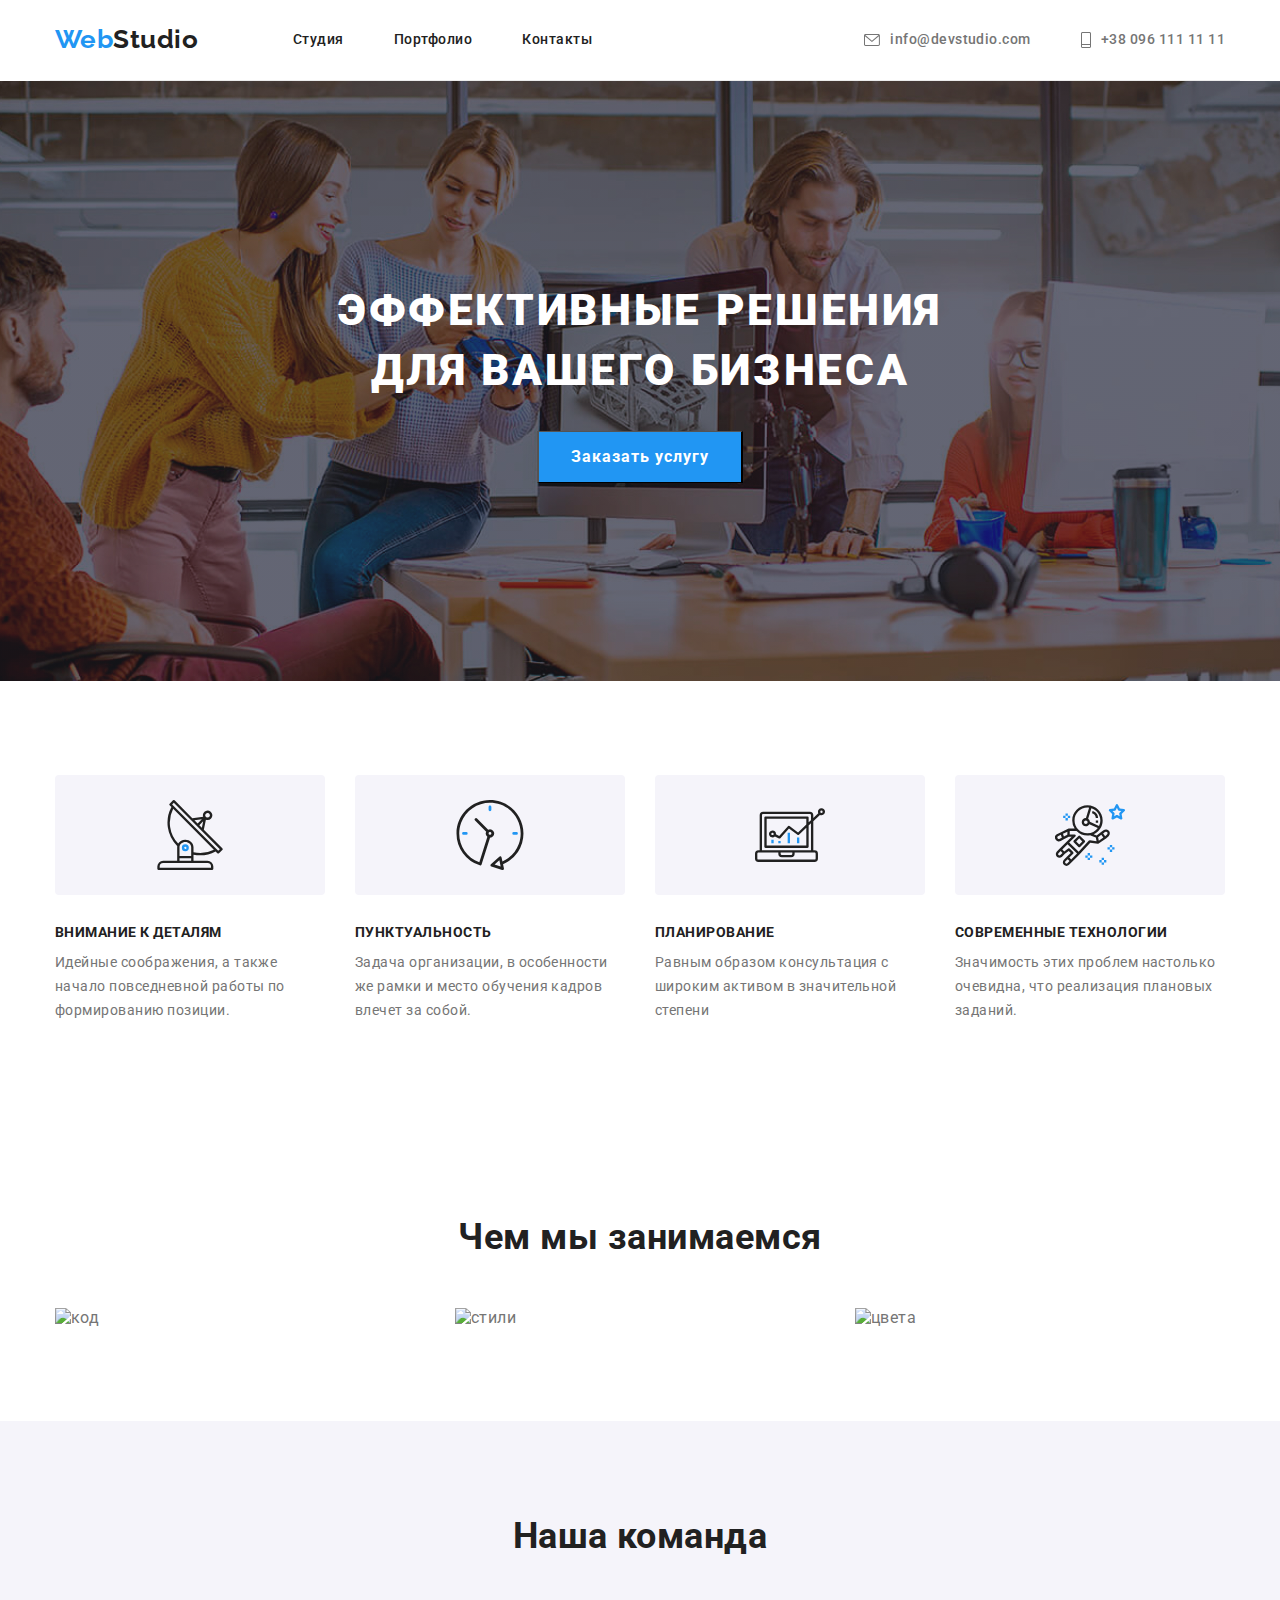
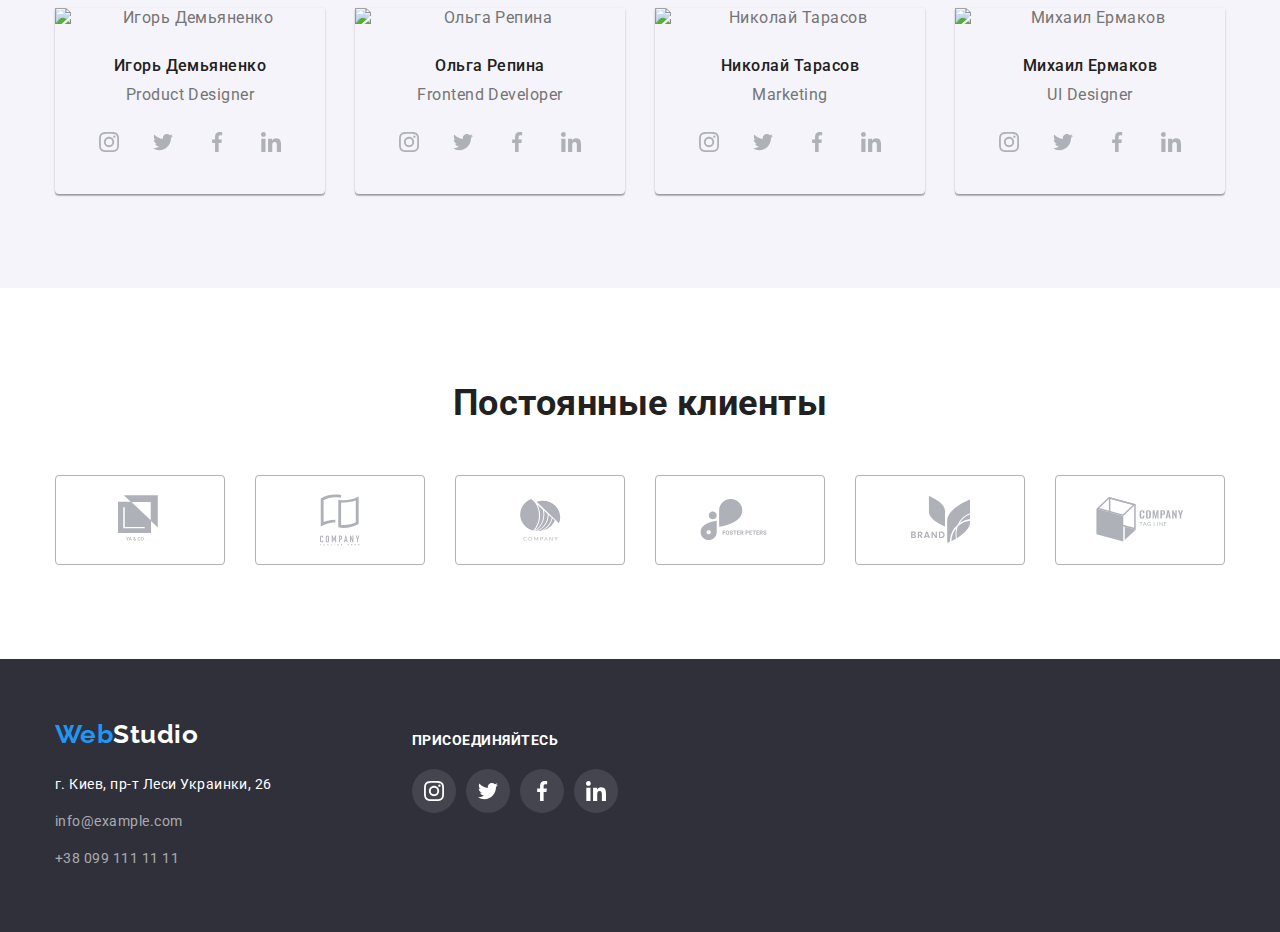
==== index.html @ 5ccc34d5 "add svg, hover, focus" ====
<!DOCTYPE html>
<html lang="ru">

 <head>
     <meta charset="UTF-8">
     <meta http-equiv="X-UA-Compatible" content="IE=edge">
     <meta name="viewport" content="width=device-width, initial-scale=1.0">
     <title>Студия</title>
     <link rel="stylesheet" href="css/styles.css">
     <link rel="preconnect" href="https://fonts.gstatic.com">
     <link
        href="https://fonts.googleapis.com/css2?family=Raleway:wght@700&family=Roboto:wght@400;500;700;900&display=swap"
        rel="stylesheet">
 </head>

 <body>
     <!-- шапка -->
     <header class="bg-nav">
         <div class="container main-nav">
             <!-- навигация -->
             <a href="./index.html" class="logo-link"><span class="logo-web">Web</span>Studio</a>


             <nav class="site-nav ">
                 <ul class="nav-list">
                     <li class="nav-item">
                         <a href="./index.html" class="nav-link">Студия </a>
                     </li>
                     <li class="nav-item">
                         <a href="./portfolio.html" class="nav-link">Портфолио</a>
                     </li>
                     <li class="nav-item">
                         <a href="./" class="nav-link">Контакты</a>
                     </li>
                 </ul>
             </nav>

             <ul class="contact-list">
                 <li class="contact-item">
                     <a href="mailto:info@devstudio.com" class="contact-link ">
                         <svg class="contact-icon" width="16" height="12">
                            <use href="./images/icons.svg#icon-envelope"></use>
                         </svg>
                          info@devstudio.com
                     </a>
                 </li>
                 <li class="contact-item">
                     <a href="tel:+380961111111" class="contact-link">
                           <svg class="contact-icon" width="10" height="16">
                             <use href="./images/icons.svg#icon-phone"></use>
                         </svg> 
                           +38 096 111 11 11
                     </a>
                </li>
             </ul>
          </div>
     </header>

     <!-- уникальный неповторяющийся контент старницы -->
     <main>
         <!-- баннер, он же герой -->
         <section class="section-hero">
             <div class="container-hero">
                 <div class="content-hero">
                     <h1 class="hero-title">Эффективные решения для вашего бизнеса</h1>
 
                     <button type="button" class="filter-secondary">Заказать услугу</button>
                   </div>
             </div>
         </section>


         <!-- особенности -->
         <section class="section">
             <div class="container">
                 <!-- заголовок, который  будет скрыт с помощью CSS -->
                 <h2 class="unit-title visually-hidden">Особенности</h2>

                 <ul class="feature-list">
                     <li class="feature-flex">
                         <div class="feature-svg"> 
                             <svg class="feature-icon" width="70" height="70">
                                 <use href="./images/icons.svg#icon-antenna" ></use>
                             </svg>
                         </div> 
                         <h3 class="feature-title">Внимание к деталям</h3>
                         <p class="feature-text">Идейные соображения, а также начало повседневной работы по
                                формированию позиции.
                         </p>
                     </li>
                     
                     <li class="feature-flex">
                         <div class="feature-svg">
                             <svg class="feature-icon" width="70" height="70">
                                 <use href="./images/icons.svg#icon-clock"></use>
                             </svg>
                         </div>
                         <h3 class="feature-title">Пунктуальность</h3>
                         <p class="feature-text">Задача организации, в особенности же рамки и место обучения кадров
                                влечет за собой.
                         </p>
                     </li>
                     <li class="feature-flex">
                         <div class="feature-svg">
                             <svg class="feature-icon" width="70" height="70">
                                 <use href="./images/icons.svg#icon-diagram"></use>
                             </svg>
                         </div>
                         <h3 class="feature-title">Планирование</h3>
                         <p class="feature-text">Равным образом консультация с широким активом в значительной степени
                         </p>
                     </li>
                     
                     <li class="feature-flex">
                         <div class="feature-svg">
                             <svg class="feature-icon" width="70" height="70">
                                 <use href="./images/icons.svg#icon-astronaut"></use>
                             </svg>
                         </div>
                         <h3 class="feature-title">Современные технологии</h3>
                         <p class="feature-text">Значимость этих проблем настолько очевидна, что реализация плановых
                             заданий.
                         </p>
                     </li>
                  </ul>
             </div>
         </section>

         <!-- Чем мы занимаемся -->
         <section class="section">
             <div class="container">
                 <h2 class="unit-title">Чем мы занимаемся</h2>
                 <ul class="gallery-list">
                     <li class="gallery-flex"><img class="gallery-img" src="./images/gallery-list/box1.jpg" alt="код" width="370"></li>
                     <li class="gallery-flex"><img class="gallery-img" src="./images/gallery-list/box2.jpg" alt="стили" width="370"></li>
                     <li class="gallery-flex"><img class="gallery-img" src="./images/gallery-list/box3.jpg" alt="цвета" width="370"></li>
                 </ul>
             </div>
         </section>

         <!-- Наша команда -->
         <section class="section team">
             <div class="container">
                 <h2 class="unit-title">Наша команда</h2>

                 <ul class="team-list">
                      <li class="team-flex">
                          <img class="team-image" src="./images/team/ID.jpg" alt="Игорь Демьяненко" width="270">
                          <div class="team-content">
                              <h3 class="team-title">Игорь Демьяненко</h3>
                              <p class="team-text">Product Designer</p>
                              <ul class="socials-list">
                                  <li class="socials-item">
                                      <a href="./" class="socials-link" target="_blank" rel="noopener norefferrer">
                                         <svg class="link-icon" width="20" height="20">
                                             <use href="./images/icons.svg#icon-instagram"></use>
                                         </svg>
                                      </a>
                                  </li>
                                  <li class="socials-item">
                                     <a href="./" class="socials-link" target="_blank" rel="noopener norefferrer">
                                         <svg class="link-icon" width="20" height="20">
                                             <use href="./images/icons.svg#icon-twitter"></use>
                                         </svg>
                                     </a>
                                  </li>
                                  <li class="socials-item">
                                     <a href="./" class="socials-link" target="_blank" rel="noopener norefferrer">
                                         <svg class="link-icon" width="20" height="20">
                                             <use href="./images/icons.svg#icon-facebook"></use>
                                         </svg>
                                     </a>
                                  </li>
                                  <li class="socials-item">
                                     <a href="./" class="socials-link" target="_blank" rel="noopener norefferrer">
                                         <svg class="link-icon" width="20" height="20">
                                             <use href="./images/icons.svg#icon-linkedin"></use>
                                         </svg>
                                     </a>
                                  </li>
                              </ul>
                          </div> 
                       </li>
                  
                       <li class="team-flex">
                          <img class="team-image" src="./images/team/OR.jpg" alt="Ольга Репина" width="270">
                          <div class="team-content">
                             <h3 class="team-title">Ольга Репина</h3>
                             <p class="team-text">Frontend Developer</p>
                             <ul class="socials-list">
                                 <li class="socials-item">
                                     <a href="./" class="socials-link" target="_blank" rel="noopener norefferrer">
                                         <svg class="link-icon" width="20" height="20">
                                             <use href="./images/icons.svg#icon-instagram"></use>
                                         </svg>
                                     </a>
                                 </li>
                                 <li class="socials-item">
                                     <a href="./" class="socials-link" target="_blank" rel="noopener norefferrer">
                                         <svg class="link-icon" width="20" height="20">
                                             <use href="./images/icons.svg#icon-twitter"></use>
                                         </svg>
                                     </a>
                                 </li>
                                 <li class="socials-item">
                                      <a href="./" class="socials-link" target="_blank" rel="noopener norefferrer">
                                         <svg class="link-icon" width="20" height="20">
                                         <use href="./images/icons.svg#icon-facebook"></use>
                                         </svg>
                                     </a>
                                 </li>
                                 <li class="socials-item">
                                       <a href="./" class="socials-link" target="_blank" rel="noopener norefferrer">
                                         <svg class="link-icon" width="20" height="20">
                                             <use href="./images/icons.svg#icon-linkedin"></use>
                                         </svg>
                                       </a>
                                 </li>
                             </ul>
                          </div> 
                       </li>
                    
                       <li class="team-flex">
                         <img class="team-image" src="./images/team/NT.jpg" alt="Николай Тарасов" width="270">
                         <div class="team-content">
                             <h3 class="team-title">Николай Тарасов</h3>
                             <p class="team-text">Marketing</p>
                             <ul class="socials-list">
                                 <li class="socials-item">
                                     <a href="./" class="socials-link" target="_blank" rel="noopener norefferrer">
                                         <svg class="link-icon" width="20" height="20">
                                             <use href="./images/icons.svg#icon-instagram"></use>
                                         </svg>
                                     </a>
                                 </li>
                                 <li class="socials-item">
                                     <a href="./" class="socials-link" target="_blank" rel="noopener norefferrer">
                                         <svg class="link-icon" width="20" height="20">
                                             <use href="./images/icons.svg#icon-twitter"></use>
                                         </svg>
                                     </a>
                                 </li>
                                 <li class="socials-item">
                                     <a href="./" class="socials-link" target="_blank" rel="noopener norefferrer">
                                         <svg class="link-icon" width="20" height="20">
                                             <use href="./images/icons.svg#icon-facebook"></use>
                                         </svg>
                                     </a>
                                 </li>
                                 <li class="socials-item">
                                     <a href="./" class="socials-link" target="_blank" rel="noopener norefferrer">
                                         <svg class="link-icon" width="20" height="20">
                                             <use href="./images/icons.svg#icon-linkedin"></use>
                                         </svg>
                                     </a>
                                 </li>
                             </ul>
                         </div>
                       </li>
                   
                       <li class="team-flex">
                          <img class="team-image" src="./images/team/ME.jpg" alt="Михаил Ермаков" width="270">
                          <div class="team-content">
                             <h3 class="team-title">Михаил Ермаков</h3>
                             <p class="team-text">UI Designer</p>
                             <ul class="socials-list">
                                 <li class="socials-item">
                                     <a href="./" class="socials-link" target="_blank" rel="noopener norefferrer">
                                         <svg class="link-icon" width="20" height="20">
                                             <use href="./images/icons.svg#icon-instagram"></use>
                                         </svg>
                                     </a>
                                 </li>
                                 <li class="socials-item">
                                     <a href="./" class="socials-link" target="_blank" rel="noopener norefferrer">
                                         <svg class="link-icon" width="20" height="20">
                                             <use href="./images/icons.svg#icon-twitter"></use>
                                         </svg>
                                     </a>
                                 </li>
                                 <li class="socials-item">
                                     <a href="./" class="socials-link" target="_blank" rel="noopener norefferrer">
                                         <svg class="link-icon" width="20" height="20">
                                             <use href="./images/icons.svg#icon-facebook"></use>
                                         </svg>
                                      </a>
                                 </li>
                                 <li class="socials-item">
                                     <a href="./" class="socials-link" target="_blank" rel="noopener norefferrer">
                                          <svg class="link-icon" width="20" height="20">
                                             <use href="./images/icons.svg#icon-linkedin"></use>
                                         </svg>
                                     </a>
                                 </li>
                             </ul>
                         </div>
                      </li>
                 </ul> 
             </div>
         </section>

         <!-- Постоянные  клиенты -->

         <section class="section">
             <div class="container">
                 <h2 class="unit-title">Постоянные клиенты</h2>
                 <ul class="clients-list">
                     <li class="clients-item">
                         <a href="./" class="clients-link" target="_blank" rel="noopener norefferrer">
                             <svg class="clients-icon" width="44" height="49">
                                 <use href="./images/icons.svg#icon-logo-1"></use>
                             </svg>
                         </a>
                     </li>
                     <li class="clients-item">
                         <a href="./" class="clients-link" target="_blank" rel="noopener norefferrer">
                             <svg class="clients-icon" width="40" height="52">
                                 <use href="./images/icons.svg#icon-logo-2"></use>
                             </svg>
                         </a>
                     </li>
                      <li class="clients-item">
                         <a href="./" class="clients-link" target="_blank" rel="noopener norefferrer">
                             <svg class="clients-icon" width="41" height="42">
                                 <use href="./images/icons.svg#icon-logo-3"></use>
                             </svg>
                         </a>
                     </li>
                     <li class="clients-item">
                         <a href="./" class="clients-link" target="_blank" rel="noopener norefferrer">
                             <svg class="clients-icon" width="80" height="42">
                                 <use href="./images/icons.svg#icon-logo-4"></use>
                             </svg>
                         </a>
                     </li>
                     <li class="clients-item">
                         <a href="./" class="clients-link" target="_blank" rel="noopener norefferrer">
                              <svg class="clients-icon" width="59" height="47">
                                  <use href="./images/icons.svg#icon-logo-5"></use>
                             </svg>
                         </a>
                     </li>
                     <li class="clients-item">
                         <a href="./" class="clients-link" target="_blank" rel="noopener norefferrer">
                             <svg class="clients-icon" width="88" height="45">
                                 <use href="./images/icons.svg#icon-logo-6"></use>
                             </svg>
                         </a>
                     </li>
                  </ul>
             </div>
          </section>
     </main>

     <!-- подвал -->
     <footer class="adds-unit">
          <div class="footer-container">
               <div class="location">
                 <a href="./index.html" class="logo-link"><span class="logo-web">Web</span><span
                   class="logo-studio">Studio</span>
                 </a>

                 <address>
                     <ul class="adds-list">
                         <li class="item">
                               <a href='https://goo.gl/maps/BAJuguoc85MBjUrx9'  target="_blank" rel="noopener norefferrer" class="location"> 
                               г. Киев, пр-т Леси Украинки, 26</a>
                         </li>
                         <li class="item">
                             <a href="mailto:info@example.com" class="link">info@example.com</a>
                         </li>
                         <li class="item">
                             <a href="tel:+380991111111" class="link">+38 099 111 11 11</a>
                         </li>
                     </ul>
                 </address>
               </div>

                <div class="followers">
                 <p class="followers-text">присоединяйтесь</p>
                 <ul class="socials-list">
                     <li class="socials-item">
                         <a href="./" class="socials-link" target="_blank" rel="noopener norefferrer">
                             <svg class="followers-icon" width="20" height="20">
                                 <use href="./images/icons.svg#icon-instagram"></use>
                             </svg>
                          </a>
                     </li>
                     <li class="socials-item">
                           <a href="./" class="socials-link" target="_blank" rel="noopener norefferrer">
                             <svg class="followers-icon" width="20" height="20">
                                 <use href="./images/icons.svg#icon-twitter"></use>
                             </svg>
                            </a>
                      </li>
                      <li class="socials-item">
                         <a href="./" class="socials-link" target="_blank" rel="noopener norefferrer">
                             <svg class="followers-icon" width="20" height="20">
                                 <use href="./images/icons.svg#icon-facebook"></use>
                             </svg>
                         </a>
                      </li>
                      <li class="socials-item">
                         <a href="./" class="socials-link" target="_blank" rel="noopener norefferrer">
                             <svg class="followers-icon" width="20" height="20">
                                 <use href="./images/icons.svg#icon-linkedin"></use>
                             </svg>
                         </a>
                      </li>
                 </ul>
             </div>
          </div>
      </footer>
  </body>
</html>
---- css/styles.css ----
html {
  box-sizing: border-box;
}

*,
*::before,
*::after {
  box-sizing: inherit;
}

body {
  box-sizing: inherit;
  font-family: 'Roboto', sans-serif;
  letter-spacing: 0.03em;
  margin: 0;

  color: var(--primary-text);
  background-color: var(--primary-white);
}

:root {
  --primary-text: #757575;
  --title-text: #212121;
  --accent: #2196f3;
  --primary-white: #ffffff;
  --primary-background: #2f303a;
  --secondary-background: #f5f4fa;
  --footer-accent: rgba(255, 255, 255, 60%);
  --header-border-color: #ececec;
  --card-border-color: #eeeeee;
  --icon-color: #afb1b8;
  --footerbg-icon-color: rgba(255, 255, 255, 0.1);
}

.container,
.container-hero,
.container-works {
  width: 1200px;
  padding-left: 15px;
  padding-right: 15px;

  margin-left: auto;
  margin-right: auto;
}

.container-hero {
  text-align: center;
}

.container-works {
  padding: 0;
}

.section {
  padding: 94px 0;
}

.visually-hidden {
  position: absolute !important;
  clip: rect(1px 1px 1px 1px);
  clip: rect(1px 1px 1px 1px);
  padding: 0 !important;
  border: 0 !important;
  height: 1px !important;
  width: 1px !important;
  overflow: hidden;
}

.nav-list,
.feature-list,
.gallery-list,
.team-list,
.contact-list,
.work-list,
.filters-list,
.socials-list,
.clients-list {
  list-style: none;
  display: inline-flex;
  margin: 0;
  padding: 0;
}

.gallery-img,
.team-image,
.work-img {
  display: block;
}

.clients-icon,
.link-icon {
  fill: var(--icon-color);
}

.bg-nav {
  background-color: var(--primary-white);
}
.main-nav {
  display: flex;
  align-items: center;
  border-bottom-width: 1px;
  border-bottom-style: solid;
  border-bottom-color: var(--header-border-color);
}

.nav-list {
  margin-left: 93px;
}

.nav-link {
  padding-top: 32px;
  padding-bottom: 32px;
}
.nav-list .nav-item:not(:last-child) {
  margin-right: 50px;
}

.contact-list .contact-item:not(:last-child) {
  margin-right: 50px;
}

.contact-icon {
  align-items: center;
  margin-right: 10px;
}
/* Логотип */

.logo-web {
  color: var(--accent);
}
.logo-studio {
  color: var(--primary-white);
}
.logo-link {
  color: var(--title-text);
  width: 145px;
}

.logo-link,
.logo-web,
.logo-studio {
  text-decoration: none;
  font-family: 'Raleway', sans-serif;

  font-weight: 700;
  font-size: 26px;
  line-height: 1.2;
  padding-top: 24px;
  padding-bottom: 24px;
}

/* Навигация */
.site-nav .nav-link {
  display: block;
  text-decoration: none;
  color: var(--title-text);

  font-weight: 500;
  font-size: 14px;
  line-height: 1.14;
}

.site-nav .nav-link:hover,
.site-nav .nav-link:focus {
  color: var(--accent);
}

/*Карточки */

.feature-flex,
.team-flex {
  width: 270px;
}

.team-flex {
  text-align: center;
  border-radius: 0px 0px 4px 4px;
  box-shadow: 0px 1px 3px rgba(0, 0, 0, 0.12), 0px 1px 1px rgba(0, 0, 0, 0.14),
    0px 2px 1px rgba(0, 0, 0, 0.2);
}

.feature-flex:not(:last-child),
.team-flex:not(:last-child),
.gallery-flex:not(:last-child) {
  margin-right: 30px;
}

.work-flex,
.gallery-flex {
  width: 370px;
}
.work-flex {
  margin-right: 30px;
  margin-bottom: 30px;
}

.work-flex:nth-child(3n) {
  margin-right: 0;
}

.work-flex:nth-last-child(-n + 3) {
  margin-bottom: 0;
}
.work-flex:hover {
  box-shadow: 0px 1px 1px rgba(0, 0, 0, 0.12), 0px 4px 4px rgba(0, 0, 0, 0.06),
    1px 4px 6px rgba(0, 0, 0, 0.16);
}

/* Контакты в шапке */

.contact-list .contact-link {
  text-decoration: none;
  color: var(--primary-text);
  padding-top: 32px;
  padding-bottom: 32px;

  font-weight: 500;
  font-size: 14px;
  line-height: 1.14;
}
.contact-list {
  margin-left: auto;
}
.contact-link {
  display: flex;
  align-items: center;
}

.contact-link:hover,
.contact-link:focus {
  color: var(--accent);
}

.contact-link:hover .contact-icon,
.contact-link:focus .contact-icon {
  stroke: var(--accent);
}

/* стр.Студия/ Hero */
.section-hero {
  padding: 200px 0;
  background-color: var(--primary-background);
  height: 600px;
  max-width: 1600px;
  margin-left: auto;
  margin-right: auto;
  background-image: linear-gradient(
      to right,
      rgba(47, 48, 58, 0.4),
      rgba(47, 48, 58, 0.4)
    ),
    url('../images/hero/Img.jpg');
  background-size: cover;
  background-position: center;
}

.content-hero {
  max-width: 696px;
  margin-left: auto;
  margin-right: auto;
}
.hero-title {
  color: var(--primary-white);
  font-weight: 900;
  font-size: 44px;
  line-height: 1.36;
  text-align: center;
  letter-spacing: 0.06em;
  text-transform: uppercase;

  margin-top: 0;
  margin-bottom: 30px;
}

/*  Все заголовки  h2 */

.unit-title {
  color: var(--title-text);

  font-weight: 700;
  font-size: 36px;
  line-height: 1.17;
  text-align: center;

  margin-top: 0;
  margin-bottom: 50px;
}

/*стр.Студия/ Особенности */

.feature-title {
  color: var(--title-text);
  font-weight: 700;
  font-size: 14px;
  line-height: 1.14;
  text-transform: uppercase;

  margin-top: 0;
  margin-bottom: 0;
  padding-bottom: 10px;
}

.feature-text {
  font-size: 14px;
  line-height: 1.7;

  margin-top: 0;
  margin-bottom: 0;
  padding-bottom: 6px;
}

.feature-svg {
  background-color: var(--secondary-background);
  display: flex;
  justify-content: center;
  align-items: center;
  width: 270px;
  height: 120px;
  margin-bottom: 30px;
  border-radius: 4px;
}

/* стр.Студия/ Команда */
.team {
  background-color: var(--secondary-background);
}

.team-title {
  color: var(--title-text);
  font-weight: 500;
  font-size: 16px;
  line-height: 1.18;

  margin-top: 0;
  margin-bottom: 0;
  padding-bottom: 10px;
}

.team-text {
  font-size: 16px;
  line-height: 1.19;

  margin-top: 0;
  margin-bottom: 0;
  padding-bottom: 16px;
  color: var(--primary-text);
}

.team-content {
  padding-top: 30px;
  padding-bottom: 30px;
}

.socials-item {
  width: 44px;
  height: 44px;
}
.socials-item:not(:last-child) {
  margin-right: 10px;
}
.socials-link,
.clients-link,
.followers-link {
  display: flex;
  justify-content: center;
  align-items: center;
  width: 100%;
  height: 100%;
  border-radius: 50%;
}
.socials-link:hover .link-icon,
.socials-link:focus .link-icon {
  fill: var(--primary-white);
}
.socials-link:hover,
.socials-link:focus {
  background-color: var(--accent);
}

/* стр.Студия/ Постоянные клиенты */

.clients-item {
  width: 170px;
  height: 90px;
  border: 1px solid var(--icon-color);
  box-sizing: border-box;
  border-radius: 4px;
}

.clients-item:not(:last-child) {
  margin-right: 30px;
}

.clients-link:hover .clients-icon,
.clients-link:focus .clients-icon {
  fill: var(--accent);
}

/* стр.Портфолио/фильтры-кнопки */

.buttons-nav {
  margin-left: auto;
  margin-right: auto;
  margin-bottom: 34px;
  padding-bottom: 16px;
  text-align: center;
  width: 611px;
  border-color: grey;
}
.filters-list {
  padding-inline-start: 0;
}

.filters-list:not(:last-child) {
  margin-right: 8px;
}

.button-flex:not(:last-child) {
  margin-right: 8px;
}

.filter-primary {
  color: var(--title-text);
  background-color: var(--secondary-background);
  font-family: 'Roboto', sans-serif;
  font-weight: 500;
  font-size: 16px;
  line-height: 1.62;
  border-radius: 4px;
  padding: 6px 21px;
}

.filter-primary:hover,
.filter-primary:focus {
  color: var(--primary-white);
  background-color: var(--accent);

  box-shadow: 0px 3px 1px rgba(0, 0, 0, 0.1), 0px 1px 2px rgba(0, 0, 0, 0.08),
    0px 2px 2px rgba(0, 0, 0, 0.12);
}

.filter-secondary {
  color: var(--primary-white);
  background-color: var(--accent);
  font-family: 'Roboto', sans-serif;
  font-weight: 700;
  font-size: 16px;
  line-height: 1.88;

  text-align: center;
  letter-spacing: 0.06em;
  padding: 10px 32px;

  border-top-width: 1px;
  border-bottom-width: 1px;
}

/* стр.Портфолио/галерея работ */

.work-list {
  flex-wrap: wrap;
}

.work-link {
  text-decoration: none;
}
.work-title {
  color: var(--title-text);
  font-weight: 700;
  font-size: 18px;
  line-height: 2;
  letter-spacing: 0.06em;

  margin-top: 0;
  margin-bottom: 0;
  padding-bottom: 4px;
}

.work-text {
  color: var(--primary-text);
  font-size: 16px;
  line-height: 1.88;

  margin-top: 0;
  margin-bottom: 0;
}

.work-content {
  padding: 20px 24px;
  background-color: var(--primary-white);
  border: 1px solid var(--card-border-color);
}

/* Адрес в подвале */

.adds-unit,
.adds-list {
  background-color: var(--primary-background);
  list-style: none;
  margin-top: 0;
  margin-bottom: 0;
  padding-left: 0;
}

.adds-unit {
  padding-top: 60px;
  padding-bottom: 60px;
}

.adds-list {
  padding-top: 20px;
}

.adds-list .location {
  color: var(--primary-white);
}
.adds-list .link {
  color: var(--footer-accent);
}

.adds-list :hover,
.adds-list :focus {
  color: var(--accent);
}

.adds-list .link,
.adds-list .location {
  text-decoration: none;
  font-style: normal;
  font-size: 14px;
  line-height: 2;
}

.adds-list .item:not(:last-child) {
  padding-bottom: 9px;
}

.followers-text {
  text-transform: uppercase;
  color: var(--primary-white);
  font-weight: 700;
  font-size: 14px;
  line-height: 1.14;
  margin-bottom: 20px;
}

.footer-container {
  width: 1200px;
  padding-left: 15px;
  padding-right: 15px;

  margin-left: auto;
  margin-right: auto;
  display: flex;
}

.location {
  margin-right: 70px;
}

.followers-icon {
  fill: var(--primary-white);
}
.followers .socials-link {
  background-color: var(--footerbg-icon-color);
}
.followers .socials-link:hover,
.followers .socials-link:focus {
  background-color: var(--accent);
  border: 1px solid var(--accent);
}
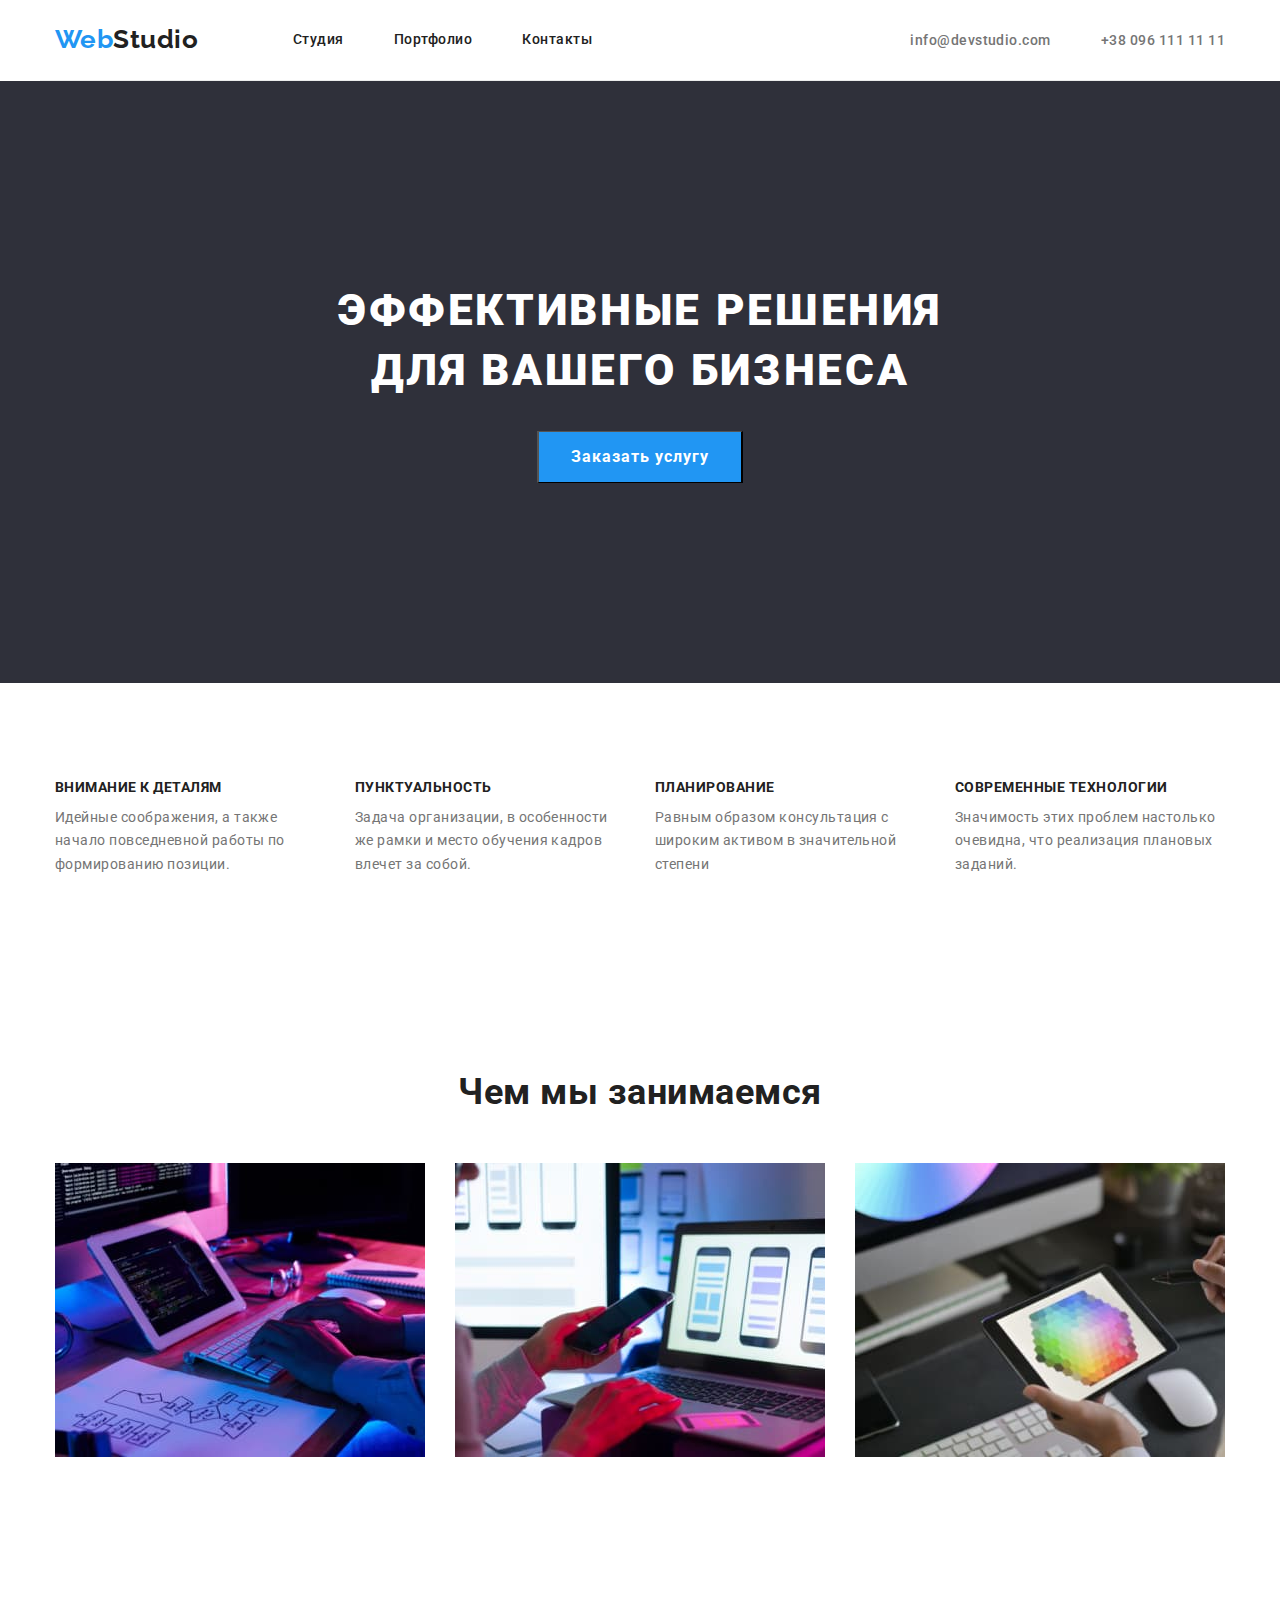
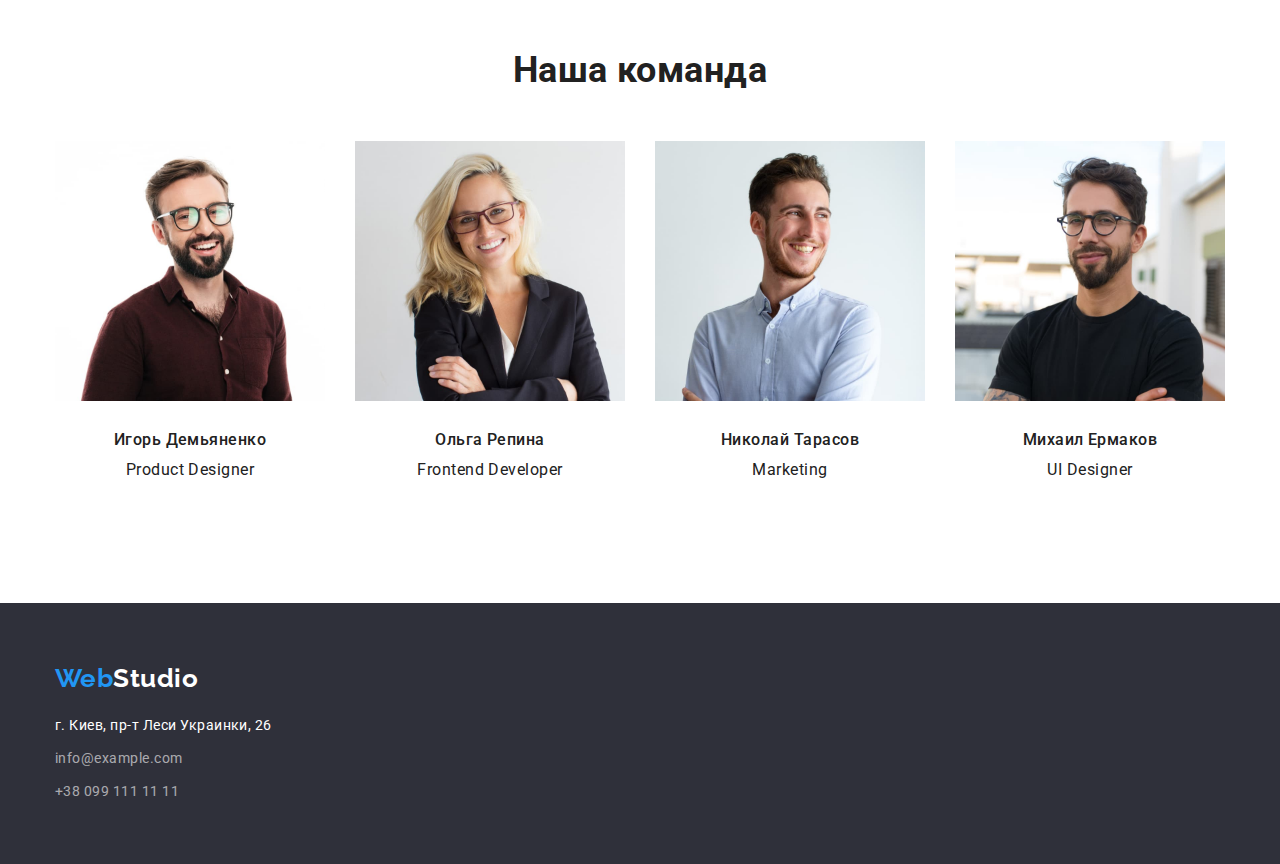
==== commit e5c5db09: "Initial commit" ====
--- a/index.html
+++ b/index.html
@@ -23,35 +23,15 @@
 
              <nav class="site-nav ">
                  <ul class="nav-list">
-                     <li class="nav-item">
-                         <a href="./index.html" class="nav-link">Студия </a>
-                     </li>
-                     <li class="nav-item">
-                         <a href="./portfolio.html" class="nav-link">Портфолио</a>
-                     </li>
-                     <li class="nav-item">
-                         <a href="./" class="nav-link">Контакты</a>
-                     </li>
+                     <li class="nav-item"><a href="./index.html" class="nav-link">Студия</a></li>
+                     <li class="nav-item"><a href="./portfolio.html" class="nav-link">Портфолио</a></li>
+                     <li class="nav-item"><a href="./" class="nav-link">Контакты</a></li>
                  </ul>
              </nav>
 
              <ul class="contact-list">
-                 <li class="contact-item">
-                     <a href="mailto:info@devstudio.com" class="contact-link ">
-                         <svg class="contact-icon" width="16" height="12">
-                            <use href="./images/icons.svg#icon-envelope"></use>
-                         </svg>
-                          info@devstudio.com
-                     </a>
-                 </li>
-                 <li class="contact-item">
-                     <a href="tel:+380961111111" class="contact-link">
-                           <svg class="contact-icon" width="10" height="16">
-                             <use href="./images/icons.svg#icon-phone"></use>
-                         </svg> 
-                           +38 096 111 11 11
-                     </a>
-                </li>
+                 <li class="contact-item"><a href="mailto:info@devstudio.com" class="link">info@devstudio.com</a></li>
+                 <li class="contact-item"><a href="tel:+380961111111" class="link">+38 096 111 11 11</a></li>
              </ul>
           </div>
      </header>
@@ -78,11 +58,6 @@
 
                  <ul class="feature-list">
                      <li class="feature-flex">
-                         <div class="feature-svg"> 
-                             <svg class="feature-icon" width="70" height="70">
-                                 <use href="./images/icons.svg#icon-antenna" ></use>
-                             </svg>
-                         </div> 
                          <h3 class="feature-title">Внимание к деталям</h3>
                          <p class="feature-text">Идейные соображения, а также начало повседневной работы по
                                 формированию позиции.
@@ -90,33 +65,18 @@
                      </li>
                      
                      <li class="feature-flex">
-                         <div class="feature-svg">
-                             <svg class="feature-icon" width="70" height="70">
-                                 <use href="./images/icons.svg#icon-clock"></use>
-                             </svg>
-                         </div>
                          <h3 class="feature-title">Пунктуальность</h3>
                          <p class="feature-text">Задача организации, в особенности же рамки и место обучения кадров
                                 влечет за собой.
                          </p>
                      </li>
                      <li class="feature-flex">
-                         <div class="feature-svg">
-                             <svg class="feature-icon" width="70" height="70">
-                                 <use href="./images/icons.svg#icon-diagram"></use>
-                             </svg>
-                         </div>
                          <h3 class="feature-title">Планирование</h3>
                          <p class="feature-text">Равным образом консультация с широким активом в значительной степени
                          </p>
                      </li>
                      
                      <li class="feature-flex">
-                         <div class="feature-svg">
-                             <svg class="feature-icon" width="70" height="70">
-                                 <use href="./images/icons.svg#icon-astronaut"></use>
-                             </svg>
-                         </div>
                          <h3 class="feature-title">Современные технологии</h3>
                          <p class="feature-text">Значимость этих проблем настолько очевидна, что реализация плановых
                              заданий.
@@ -139,7 +99,7 @@
          </section>
 
          <!-- Наша команда -->
-         <section class="section team">
+         <section class="section">
              <div class="container">
                  <h2 class="unit-title">Наша команда</h2>
 
@@ -149,266 +109,58 @@
                           <div class="team-content">
                               <h3 class="team-title">Игорь Демьяненко</h3>
                               <p class="team-text">Product Designer</p>
-                              <ul class="socials-list">
-                                  <li class="socials-item">
-                                      <a href="./" class="socials-link" target="_blank" rel="noopener norefferrer">
-                                         <svg class="link-icon" width="20" height="20">
-                                             <use href="./images/icons.svg#icon-instagram"></use>
-                                         </svg>
-                                      </a>
-                                  </li>
-                                  <li class="socials-item">
-                                     <a href="./" class="socials-link" target="_blank" rel="noopener norefferrer">
-                                         <svg class="link-icon" width="20" height="20">
-                                             <use href="./images/icons.svg#icon-twitter"></use>
-                                         </svg>
-                                     </a>
-                                  </li>
-                                  <li class="socials-item">
-                                     <a href="./" class="socials-link" target="_blank" rel="noopener norefferrer">
-                                         <svg class="link-icon" width="20" height="20">
-                                             <use href="./images/icons.svg#icon-facebook"></use>
-                                         </svg>
-                                     </a>
-                                  </li>
-                                  <li class="socials-item">
-                                     <a href="./" class="socials-link" target="_blank" rel="noopener norefferrer">
-                                         <svg class="link-icon" width="20" height="20">
-                                             <use href="./images/icons.svg#icon-linkedin"></use>
-                                         </svg>
-                                     </a>
-                                  </li>
-                              </ul>
                           </div> 
-                       </li>
+                      </li>
                   
-                       <li class="team-flex">
+                      <li class="team-flex">
                           <img class="team-image" src="./images/team/OR.jpg" alt="Ольга Репина" width="270">
                           <div class="team-content">
                              <h3 class="team-title">Ольга Репина</h3>
                              <p class="team-text">Frontend Developer</p>
-                             <ul class="socials-list">
-                                 <li class="socials-item">
-                                     <a href="./" class="socials-link" target="_blank" rel="noopener norefferrer">
-                                         <svg class="link-icon" width="20" height="20">
-                                             <use href="./images/icons.svg#icon-instagram"></use>
-                                         </svg>
-                                     </a>
-                                 </li>
-                                 <li class="socials-item">
-                                     <a href="./" class="socials-link" target="_blank" rel="noopener norefferrer">
-                                         <svg class="link-icon" width="20" height="20">
-                                             <use href="./images/icons.svg#icon-twitter"></use>
-                                         </svg>
-                                     </a>
-                                 </li>
-                                 <li class="socials-item">
-                                      <a href="./" class="socials-link" target="_blank" rel="noopener norefferrer">
-                                         <svg class="link-icon" width="20" height="20">
-                                         <use href="./images/icons.svg#icon-facebook"></use>
-                                         </svg>
-                                     </a>
-                                 </li>
-                                 <li class="socials-item">
-                                       <a href="./" class="socials-link" target="_blank" rel="noopener norefferrer">
-                                         <svg class="link-icon" width="20" height="20">
-                                             <use href="./images/icons.svg#icon-linkedin"></use>
-                                         </svg>
-                                       </a>
-                                 </li>
-                             </ul>
                           </div> 
-                       </li>
+                     </li>
                     
-                       <li class="team-flex">
+                     <li class="team-flex">
                          <img class="team-image" src="./images/team/NT.jpg" alt="Николай Тарасов" width="270">
                          <div class="team-content">
                              <h3 class="team-title">Николай Тарасов</h3>
                              <p class="team-text">Marketing</p>
-                             <ul class="socials-list">
-                                 <li class="socials-item">
-                                     <a href="./" class="socials-link" target="_blank" rel="noopener norefferrer">
-                                         <svg class="link-icon" width="20" height="20">
-                                             <use href="./images/icons.svg#icon-instagram"></use>
-                                         </svg>
-                                     </a>
-                                 </li>
-                                 <li class="socials-item">
-                                     <a href="./" class="socials-link" target="_blank" rel="noopener norefferrer">
-                                         <svg class="link-icon" width="20" height="20">
-                                             <use href="./images/icons.svg#icon-twitter"></use>
-                                         </svg>
-                                     </a>
-                                 </li>
-                                 <li class="socials-item">
-                                     <a href="./" class="socials-link" target="_blank" rel="noopener norefferrer">
-                                         <svg class="link-icon" width="20" height="20">
-                                             <use href="./images/icons.svg#icon-facebook"></use>
-                                         </svg>
-                                     </a>
-                                 </li>
-                                 <li class="socials-item">
-                                     <a href="./" class="socials-link" target="_blank" rel="noopener norefferrer">
-                                         <svg class="link-icon" width="20" height="20">
-                                             <use href="./images/icons.svg#icon-linkedin"></use>
-                                         </svg>
-                                     </a>
-                                 </li>
-                             </ul>
                          </div>
-                       </li>
+                     </li>
                    
-                       <li class="team-flex">
+                      <li class="team-flex">
                           <img class="team-image" src="./images/team/ME.jpg" alt="Михаил Ермаков" width="270">
                           <div class="team-content">
                              <h3 class="team-title">Михаил Ермаков</h3>
                              <p class="team-text">UI Designer</p>
-                             <ul class="socials-list">
-                                 <li class="socials-item">
-                                     <a href="./" class="socials-link" target="_blank" rel="noopener norefferrer">
-                                         <svg class="link-icon" width="20" height="20">
-                                             <use href="./images/icons.svg#icon-instagram"></use>
-                                         </svg>
-                                     </a>
-                                 </li>
-                                 <li class="socials-item">
-                                     <a href="./" class="socials-link" target="_blank" rel="noopener norefferrer">
-                                         <svg class="link-icon" width="20" height="20">
-                                             <use href="./images/icons.svg#icon-twitter"></use>
-                                         </svg>
-                                     </a>
-                                 </li>
-                                 <li class="socials-item">
-                                     <a href="./" class="socials-link" target="_blank" rel="noopener norefferrer">
-                                         <svg class="link-icon" width="20" height="20">
-                                             <use href="./images/icons.svg#icon-facebook"></use>
-                                         </svg>
-                                      </a>
-                                 </li>
-                                 <li class="socials-item">
-                                     <a href="./" class="socials-link" target="_blank" rel="noopener norefferrer">
-                                          <svg class="link-icon" width="20" height="20">
-                                             <use href="./images/icons.svg#icon-linkedin"></use>
-                                         </svg>
-                                     </a>
-                                 </li>
-                             </ul>
-                         </div>
-                      </li>
-                 </ul> 
+                          </div>
+                     </li>
+                 </ul>
              </div>
          </section>
-
-         <!-- Постоянные  клиенты -->
-
-         <section class="section">
-             <div class="container">
-                 <h2 class="unit-title">Постоянные клиенты</h2>
-                 <ul class="clients-list">
-                     <li class="clients-item">
-                         <a href="./" class="clients-link" target="_blank" rel="noopener norefferrer">
-                             <svg class="clients-icon" width="44" height="49">
-                                 <use href="./images/icons.svg#icon-logo-1"></use>
-                             </svg>
-                         </a>
-                     </li>
-                     <li class="clients-item">
-                         <a href="./" class="clients-link" target="_blank" rel="noopener norefferrer">
-                             <svg class="clients-icon" width="40" height="52">
-                                 <use href="./images/icons.svg#icon-logo-2"></use>
-                             </svg>
-                         </a>
-                     </li>
-                      <li class="clients-item">
-                         <a href="./" class="clients-link" target="_blank" rel="noopener norefferrer">
-                             <svg class="clients-icon" width="41" height="42">
-                                 <use href="./images/icons.svg#icon-logo-3"></use>
-                             </svg>
-                         </a>
-                     </li>
-                     <li class="clients-item">
-                         <a href="./" class="clients-link" target="_blank" rel="noopener norefferrer">
-                             <svg class="clients-icon" width="80" height="42">
-                                 <use href="./images/icons.svg#icon-logo-4"></use>
-                             </svg>
-                         </a>
-                     </li>
-                     <li class="clients-item">
-                         <a href="./" class="clients-link" target="_blank" rel="noopener norefferrer">
-                              <svg class="clients-icon" width="59" height="47">
-                                  <use href="./images/icons.svg#icon-logo-5"></use>
-                             </svg>
-                         </a>
-                     </li>
-                     <li class="clients-item">
-                         <a href="./" class="clients-link" target="_blank" rel="noopener norefferrer">
-                             <svg class="clients-icon" width="88" height="45">
-                                 <use href="./images/icons.svg#icon-logo-6"></use>
-                             </svg>
-                         </a>
-                     </li>
-                  </ul>
-             </div>
-          </section>
      </main>
 
      <!-- подвал -->
      <footer class="adds-unit">
-          <div class="footer-container">
-               <div class="location">
-                 <a href="./index.html" class="logo-link"><span class="logo-web">Web</span><span
+          <div class="container">
+               <a href="./index.html" class="logo-link"><span class="logo-web">Web</span><span
                    class="logo-studio">Studio</span>
-                 </a>
+               </a>
 
-                 <address>
-                     <ul class="adds-list">
-                         <li class="item">
-                               <a href='https://goo.gl/maps/BAJuguoc85MBjUrx9'  target="_blank" rel="noopener norefferrer" class="location"> 
-                               г. Киев, пр-т Леси Украинки, 26</a>
-                         </li>
-                         <li class="item">
+              <address>
+                    <ul class="adds-list">
+                        <li class="item">
+                              <a href="https://goo.gl/maps/RJAmtMeQY9G2cBEC8" target="_blank" rel="noopener norefferrer" class="location">г.
+                              Киев, пр-т Леси Украинки, 26</a>
+                       </li>
+                       <li class="item">
                              <a href="mailto:info@example.com" class="link">info@example.com</a>
-                         </li>
-                         <li class="item">
+                      </li>
+                      <li class="item">
                              <a href="tel:+380991111111" class="link">+38 099 111 11 11</a>
-                         </li>
-                     </ul>
-                 </address>
-               </div>
-
-                <div class="followers">
-                 <p class="followers-text">присоединяйтесь</p>
-                 <ul class="socials-list">
-                     <li class="socials-item">
-                         <a href="./" class="socials-link" target="_blank" rel="noopener norefferrer">
-                             <svg class="followers-icon" width="20" height="20">
-                                 <use href="./images/icons.svg#icon-instagram"></use>
-                             </svg>
-                          </a>
-                     </li>
-                     <li class="socials-item">
-                           <a href="./" class="socials-link" target="_blank" rel="noopener norefferrer">
-                             <svg class="followers-icon" width="20" height="20">
-                                 <use href="./images/icons.svg#icon-twitter"></use>
-                             </svg>
-                            </a>
-                      </li>
-                      <li class="socials-item">
-                         <a href="./" class="socials-link" target="_blank" rel="noopener norefferrer">
-                             <svg class="followers-icon" width="20" height="20">
-                                 <use href="./images/icons.svg#icon-facebook"></use>
-                             </svg>
-                         </a>
-                      </li>
-                      <li class="socials-item">
-                         <a href="./" class="socials-link" target="_blank" rel="noopener norefferrer">
-                             <svg class="followers-icon" width="20" height="20">
-                                 <use href="./images/icons.svg#icon-linkedin"></use>
-                             </svg>
-                         </a>
-                      </li>
-                 </ul>
-             </div>
+                       </li>
+                   </ul>
+              </address>
           </div>
       </footer>
   </body>
--- a/css/styles.css
+++ b/css/styles.css
@@ -28,8 +28,6 @@
   --footer-accent: rgba(255, 255, 255, 60%);
   --header-border-color: #ececec;
   --card-border-color: #eeeeee;
-  --icon-color: #afb1b8;
-  --footerbg-icon-color: rgba(255, 255, 255, 0.1);
 }
 
 .container,
@@ -72,9 +70,7 @@
 .team-list,
 .contact-list,
 .work-list,
-.filters-list,
-.socials-list,
-.clients-list {
+.filters-list {
   list-style: none;
   display: inline-flex;
   margin: 0;
@@ -85,11 +81,6 @@
 .team-image,
 .work-img {
   display: block;
-}
-
-.clients-icon,
-.link-icon {
-  fill: var(--icon-color);
 }
 
 .bg-nav {
@@ -119,10 +110,6 @@
   margin-right: 50px;
 }
 
-.contact-icon {
-  align-items: center;
-  margin-right: 10px;
-}
 /* Логотип */
 
 .logo-web {
@@ -145,8 +132,6 @@
   font-weight: 700;
   font-size: 26px;
   line-height: 1.2;
-  padding-top: 24px;
-  padding-bottom: 24px;
 }
 
 /* Навигация */
@@ -172,13 +157,6 @@
   width: 270px;
 }
 
-.team-flex {
-  text-align: center;
-  border-radius: 0px 0px 4px 4px;
-  box-shadow: 0px 1px 3px rgba(0, 0, 0, 0.12), 0px 1px 1px rgba(0, 0, 0, 0.14),
-    0px 2px 1px rgba(0, 0, 0, 0.2);
-}
-
 .feature-flex:not(:last-child),
 .team-flex:not(:last-child),
 .gallery-flex:not(:last-child) {
@@ -201,14 +179,10 @@
 .work-flex:nth-last-child(-n + 3) {
   margin-bottom: 0;
 }
-.work-flex:hover {
-  box-shadow: 0px 1px 1px rgba(0, 0, 0, 0.12), 0px 4px 4px rgba(0, 0, 0, 0.06),
-    1px 4px 6px rgba(0, 0, 0, 0.16);
-}
 
 /* Контакты в шапке */
 
-.contact-list .contact-link {
+.contact-list .link {
   text-decoration: none;
   color: var(--primary-text);
   padding-top: 32px;
@@ -221,37 +195,16 @@
 .contact-list {
   margin-left: auto;
 }
-.contact-link {
-  display: flex;
-  align-items: center;
-}
-
-.contact-link:hover,
-.contact-link:focus {
+
+.contact-list .link:hover,
+.contact-list .link:focus {
   color: var(--accent);
-}
-
-.contact-link:hover .contact-icon,
-.contact-link:focus .contact-icon {
-  stroke: var(--accent);
 }
 
 /* стр.Студия/ Hero */
 .section-hero {
   padding: 200px 0;
   background-color: var(--primary-background);
-  height: 600px;
-  max-width: 1600px;
-  margin-left: auto;
-  margin-right: auto;
-  background-image: linear-gradient(
-      to right,
-      rgba(47, 48, 58, 0.4),
-      rgba(47, 48, 58, 0.4)
-    ),
-    url('../images/hero/Img.jpg');
-  background-size: cover;
-  background-position: center;
 }
 
 .content-hero {
@@ -261,6 +214,7 @@
 }
 .hero-title {
   color: var(--primary-white);
+  background-color: var(--primary-background);
   font-weight: 900;
   font-size: 44px;
   line-height: 1.36;
@@ -309,27 +263,14 @@
   padding-bottom: 6px;
 }
 
-.feature-svg {
-  background-color: var(--secondary-background);
-  display: flex;
-  justify-content: center;
-  align-items: center;
-  width: 270px;
-  height: 120px;
-  margin-bottom: 30px;
-  border-radius: 4px;
-}
-
 /* стр.Студия/ Команда */
-.team {
-  background-color: var(--secondary-background);
-}
 
 .team-title {
   color: var(--title-text);
   font-weight: 500;
   font-size: 16px;
   line-height: 1.18;
+  text-align: center;
 
   margin-top: 0;
   margin-bottom: 0;
@@ -339,61 +280,16 @@
 .team-text {
   font-size: 16px;
   line-height: 1.19;
-
-  margin-top: 0;
-  margin-bottom: 0;
-  padding-bottom: 16px;
-  color: var(--primary-text);
+  text-align: center;
+
+  margin-top: 0;
+  margin-bottom: 0;
+  color: var(--title-text);
 }
 
 .team-content {
   padding-top: 30px;
   padding-bottom: 30px;
-}
-
-.socials-item {
-  width: 44px;
-  height: 44px;
-}
-.socials-item:not(:last-child) {
-  margin-right: 10px;
-}
-.socials-link,
-.clients-link,
-.followers-link {
-  display: flex;
-  justify-content: center;
-  align-items: center;
-  width: 100%;
-  height: 100%;
-  border-radius: 50%;
-}
-.socials-link:hover .link-icon,
-.socials-link:focus .link-icon {
-  fill: var(--primary-white);
-}
-.socials-link:hover,
-.socials-link:focus {
-  background-color: var(--accent);
-}
-
-/* стр.Студия/ Постоянные клиенты */
-
-.clients-item {
-  width: 170px;
-  height: 90px;
-  border: 1px solid var(--icon-color);
-  box-sizing: border-box;
-  border-radius: 4px;
-}
-
-.clients-item:not(:last-child) {
-  margin-right: 30px;
-}
-
-.clients-link:hover .clients-icon,
-.clients-link:focus .clients-icon {
-  fill: var(--accent);
 }
 
 /* стр.Портфолио/фильтры-кнопки */
@@ -434,9 +330,6 @@
 .filter-primary:focus {
   color: var(--primary-white);
   background-color: var(--accent);
-
-  box-shadow: 0px 3px 1px rgba(0, 0, 0, 0.1), 0px 1px 2px rgba(0, 0, 0, 0.08),
-    0px 2px 2px rgba(0, 0, 0, 0.12);
 }
 
 .filter-secondary {
@@ -455,15 +348,12 @@
   border-bottom-width: 1px;
 }
 
-/* стр.Портфолио/галерея работ */
+/* стр.Студия/галерея работ */
 
 .work-list {
   flex-wrap: wrap;
 }
 
-.work-link {
-  text-decoration: none;
-}
 .work-title {
   color: var(--title-text);
   font-weight: 700;
@@ -477,7 +367,6 @@
 }
 
 .work-text {
-  color: var(--primary-text);
   font-size: 16px;
   line-height: 1.88;
 
@@ -528,44 +417,9 @@
   text-decoration: none;
   font-style: normal;
   font-size: 14px;
-  line-height: 2;
+  line-height: 1.71;
 }
 
 .adds-list .item:not(:last-child) {
   padding-bottom: 9px;
 }
-
-.followers-text {
-  text-transform: uppercase;
-  color: var(--primary-white);
-  font-weight: 700;
-  font-size: 14px;
-  line-height: 1.14;
-  margin-bottom: 20px;
-}
-
-.footer-container {
-  width: 1200px;
-  padding-left: 15px;
-  padding-right: 15px;
-
-  margin-left: auto;
-  margin-right: auto;
-  display: flex;
-}
-
-.location {
-  margin-right: 70px;
-}
-
-.followers-icon {
-  fill: var(--primary-white);
-}
-.followers .socials-link {
-  background-color: var(--footerbg-icon-color);
-}
-.followers .socials-link:hover,
-.followers .socials-link:focus {
-  background-color: var(--accent);
-  border: 1px solid var(--accent);
-}
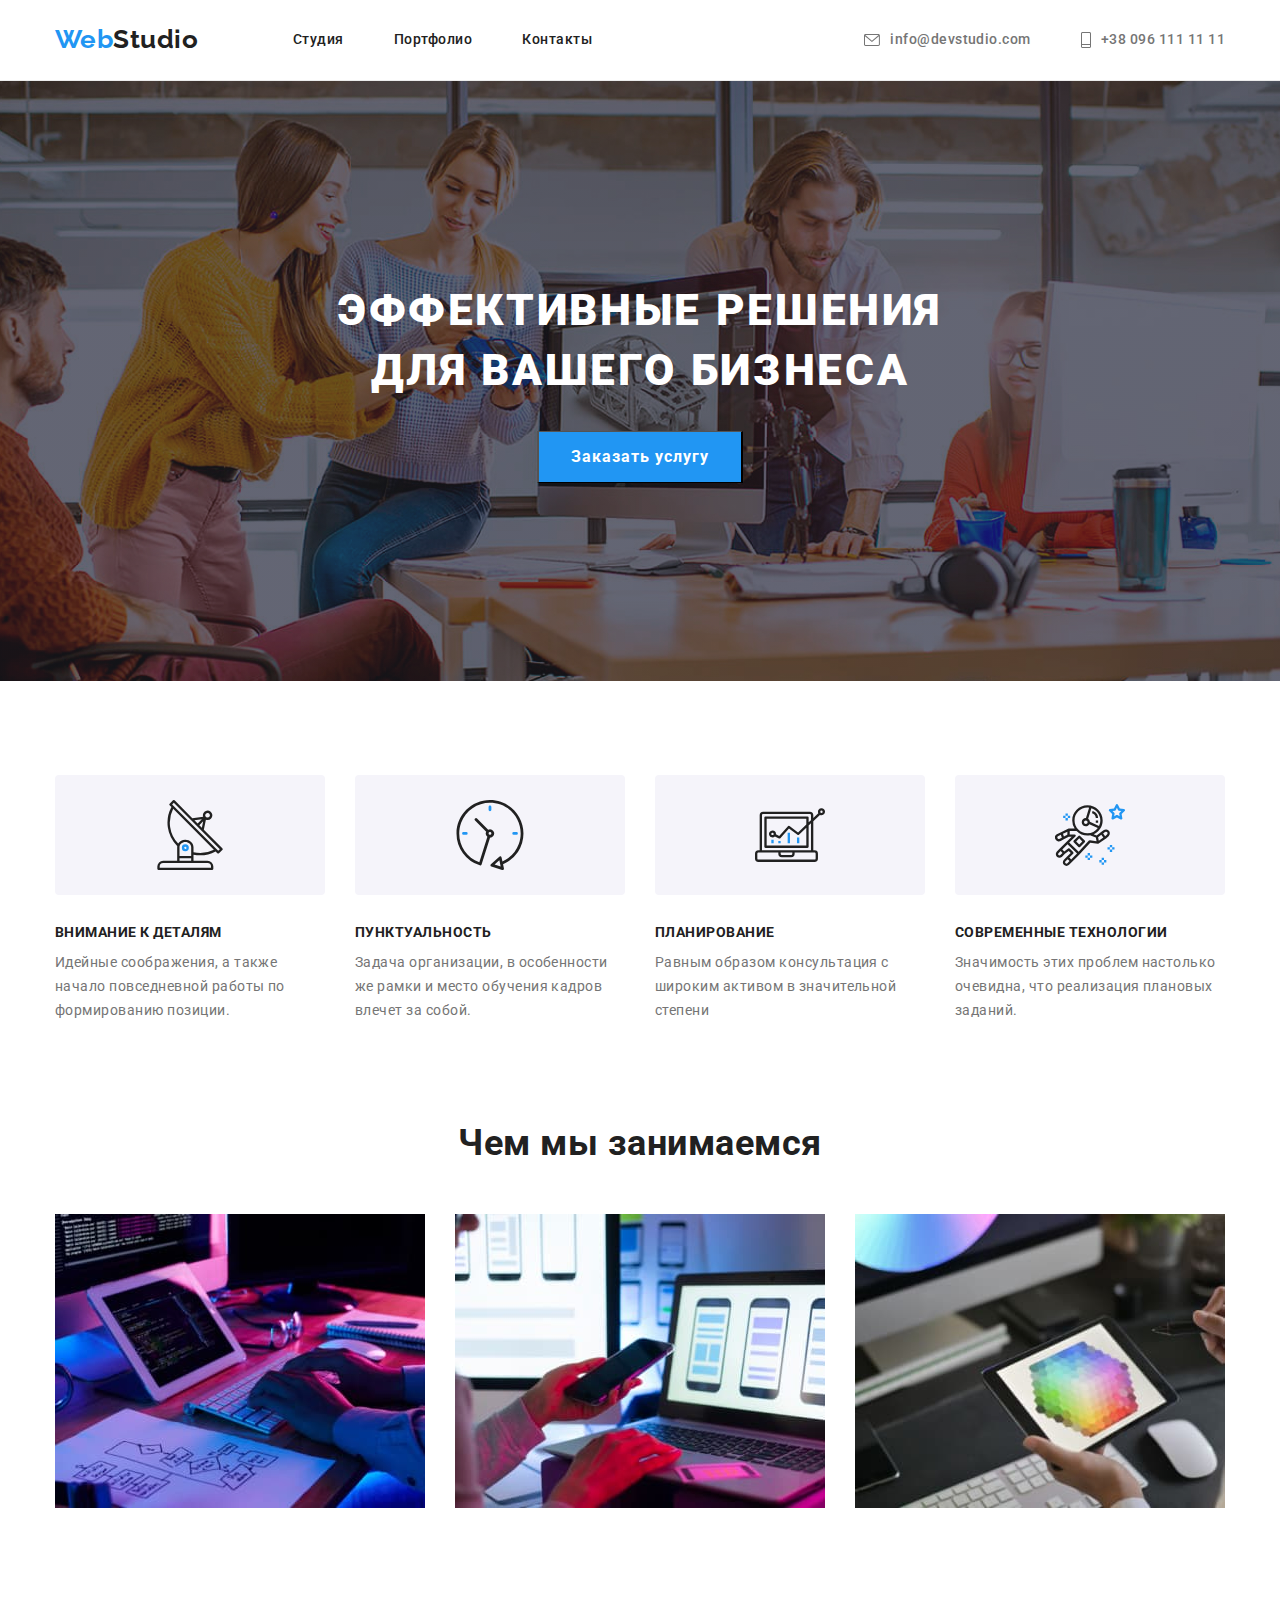
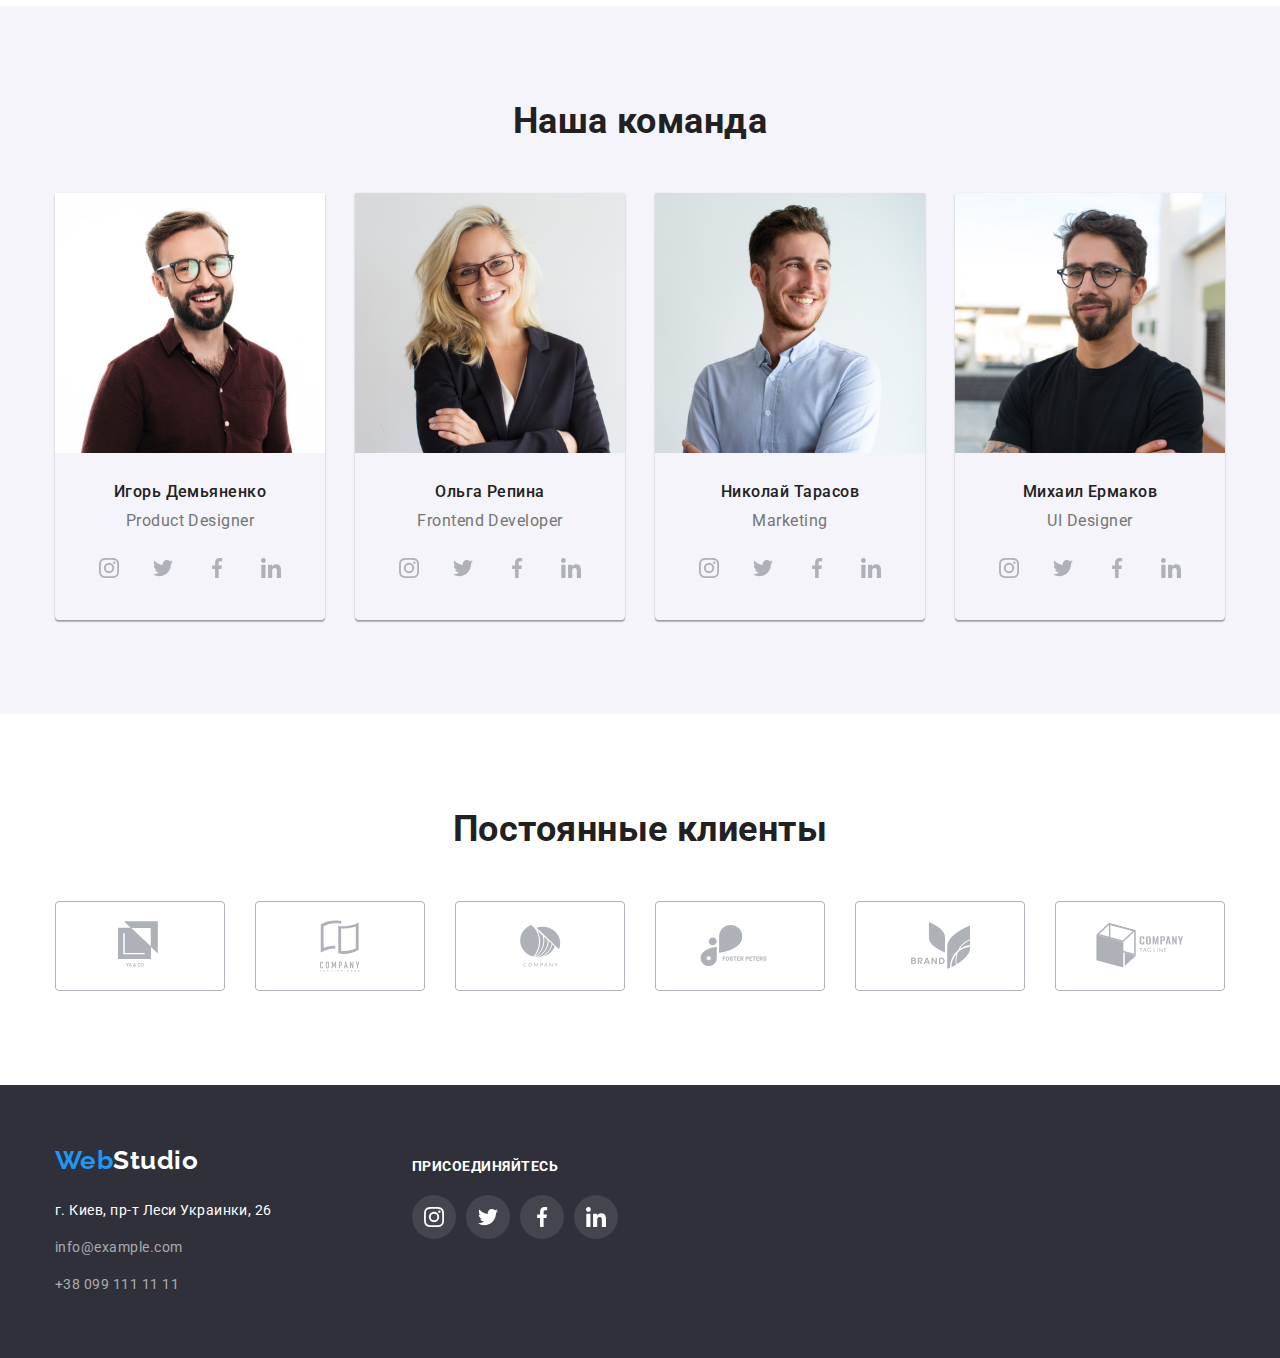
==== commit 0e9e9857: "correction border in nav + correction padding in section feature" ====
--- a/index.html
+++ b/index.html
@@ -23,15 +23,35 @@
 
              <nav class="site-nav ">
                  <ul class="nav-list">
-                     <li class="nav-item"><a href="./index.html" class="nav-link">Студия</a></li>
-                     <li class="nav-item"><a href="./portfolio.html" class="nav-link">Портфолио</a></li>
-                     <li class="nav-item"><a href="./" class="nav-link">Контакты</a></li>
+                     <li class="nav-item">
+                         <a href="./index.html" class="nav-link">Студия </a>
+                     </li>
+                     <li class="nav-item">
+                         <a href="./portfolio.html" class="nav-link">Портфолио</a>
+                     </li>
+                     <li class="nav-item">
+                         <a href="./" class="nav-link">Контакты</a>
+                     </li>
                  </ul>
              </nav>
 
              <ul class="contact-list">
-                 <li class="contact-item"><a href="mailto:info@devstudio.com" class="link">info@devstudio.com</a></li>
-                 <li class="contact-item"><a href="tel:+380961111111" class="link">+38 096 111 11 11</a></li>
+                 <li class="contact-item">
+                     <a href="mailto:info@devstudio.com" class="contact-link ">
+                         <svg class="contact-icon" width="16" height="12">
+                            <use href="./images/icons.svg#icon-envelope"></use>
+                         </svg>
+                          info@devstudio.com
+                     </a>
+                 </li>
+                 <li class="contact-item">
+                     <a href="tel:+380961111111" class="contact-link">
+                           <svg class="contact-icon" width="10" height="16">
+                             <use href="./images/icons.svg#icon-phone"></use>
+                         </svg> 
+                           +38 096 111 11 11
+                     </a>
+                </li>
              </ul>
           </div>
      </header>
@@ -51,13 +71,18 @@
 
 
          <!-- особенности -->
-         <section class="section">
+         <section class="section feature">
              <div class="container">
                  <!-- заголовок, который  будет скрыт с помощью CSS -->
                  <h2 class="unit-title visually-hidden">Особенности</h2>
 
                  <ul class="feature-list">
                      <li class="feature-flex">
+                         <div class="feature-svg"> 
+                             <svg class="feature-icon" width="70" height="70">
+                                 <use href="./images/icons.svg#icon-antenna" ></use>
+                             </svg>
+                         </div> 
                          <h3 class="feature-title">Внимание к деталям</h3>
                          <p class="feature-text">Идейные соображения, а также начало повседневной работы по
                                 формированию позиции.
@@ -65,18 +90,33 @@
                      </li>
                      
                      <li class="feature-flex">
+                         <div class="feature-svg">
+                             <svg class="feature-icon" width="70" height="70">
+                                 <use href="./images/icons.svg#icon-clock"></use>
+                             </svg>
+                         </div>
                          <h3 class="feature-title">Пунктуальность</h3>
                          <p class="feature-text">Задача организации, в особенности же рамки и место обучения кадров
                                 влечет за собой.
                          </p>
                      </li>
                      <li class="feature-flex">
+                         <div class="feature-svg">
+                             <svg class="feature-icon" width="70" height="70">
+                                 <use href="./images/icons.svg#icon-diagram"></use>
+                             </svg>
+                         </div>
                          <h3 class="feature-title">Планирование</h3>
                          <p class="feature-text">Равным образом консультация с широким активом в значительной степени
                          </p>
                      </li>
                      
                      <li class="feature-flex">
+                         <div class="feature-svg">
+                             <svg class="feature-icon" width="70" height="70">
+                                 <use href="./images/icons.svg#icon-astronaut"></use>
+                             </svg>
+                         </div>
                          <h3 class="feature-title">Современные технологии</h3>
                          <p class="feature-text">Значимость этих проблем настолько очевидна, что реализация плановых
                              заданий.
@@ -99,7 +139,7 @@
          </section>
 
          <!-- Наша команда -->
-         <section class="section">
+         <section class="section team">
              <div class="container">
                  <h2 class="unit-title">Наша команда</h2>
 
@@ -109,58 +149,266 @@
                           <div class="team-content">
                               <h3 class="team-title">Игорь Демьяненко</h3>
                               <p class="team-text">Product Designer</p>
+                              <ul class="socials-list">
+                                  <li class="socials-item">
+                                      <a href="./" class="socials-link" target="_blank" rel="noopener norefferrer">
+                                         <svg class="link-icon" width="20" height="20">
+                                             <use href="./images/icons.svg#icon-instagram"></use>
+                                         </svg>
+                                      </a>
+                                  </li>
+                                  <li class="socials-item">
+                                     <a href="./" class="socials-link" target="_blank" rel="noopener norefferrer">
+                                         <svg class="link-icon" width="20" height="20">
+                                             <use href="./images/icons.svg#icon-twitter"></use>
+                                         </svg>
+                                     </a>
+                                  </li>
+                                  <li class="socials-item">
+                                     <a href="./" class="socials-link" target="_blank" rel="noopener norefferrer">
+                                         <svg class="link-icon" width="20" height="20">
+                                             <use href="./images/icons.svg#icon-facebook"></use>
+                                         </svg>
+                                     </a>
+                                  </li>
+                                  <li class="socials-item">
+                                     <a href="./" class="socials-link" target="_blank" rel="noopener norefferrer">
+                                         <svg class="link-icon" width="20" height="20">
+                                             <use href="./images/icons.svg#icon-linkedin"></use>
+                                         </svg>
+                                     </a>
+                                  </li>
+                              </ul>
                           </div> 
-                      </li>
+                       </li>
                   
-                      <li class="team-flex">
+                       <li class="team-flex">
                           <img class="team-image" src="./images/team/OR.jpg" alt="Ольга Репина" width="270">
                           <div class="team-content">
                              <h3 class="team-title">Ольга Репина</h3>
                              <p class="team-text">Frontend Developer</p>
+                             <ul class="socials-list">
+                                 <li class="socials-item">
+                                     <a href="./" class="socials-link" target="_blank" rel="noopener norefferrer">
+                                         <svg class="link-icon" width="20" height="20">
+                                             <use href="./images/icons.svg#icon-instagram"></use>
+                                         </svg>
+                                     </a>
+                                 </li>
+                                 <li class="socials-item">
+                                     <a href="./" class="socials-link" target="_blank" rel="noopener norefferrer">
+                                         <svg class="link-icon" width="20" height="20">
+                                             <use href="./images/icons.svg#icon-twitter"></use>
+                                         </svg>
+                                     </a>
+                                 </li>
+                                 <li class="socials-item">
+                                      <a href="./" class="socials-link" target="_blank" rel="noopener norefferrer">
+                                         <svg class="link-icon" width="20" height="20">
+                                         <use href="./images/icons.svg#icon-facebook"></use>
+                                         </svg>
+                                     </a>
+                                 </li>
+                                 <li class="socials-item">
+                                       <a href="./" class="socials-link" target="_blank" rel="noopener norefferrer">
+                                         <svg class="link-icon" width="20" height="20">
+                                             <use href="./images/icons.svg#icon-linkedin"></use>
+                                         </svg>
+                                       </a>
+                                 </li>
+                             </ul>
                           </div> 
-                     </li>
+                       </li>
                     
-                     <li class="team-flex">
+                       <li class="team-flex">
                          <img class="team-image" src="./images/team/NT.jpg" alt="Николай Тарасов" width="270">
                          <div class="team-content">
                              <h3 class="team-title">Николай Тарасов</h3>
                              <p class="team-text">Marketing</p>
+                             <ul class="socials-list">
+                                 <li class="socials-item">
+                                     <a href="./" class="socials-link" target="_blank" rel="noopener norefferrer">
+                                         <svg class="link-icon" width="20" height="20">
+                                             <use href="./images/icons.svg#icon-instagram"></use>
+                                         </svg>
+                                     </a>
+                                 </li>
+                                 <li class="socials-item">
+                                     <a href="./" class="socials-link" target="_blank" rel="noopener norefferrer">
+                                         <svg class="link-icon" width="20" height="20">
+                                             <use href="./images/icons.svg#icon-twitter"></use>
+                                         </svg>
+                                     </a>
+                                 </li>
+                                 <li class="socials-item">
+                                     <a href="./" class="socials-link" target="_blank" rel="noopener norefferrer">
+                                         <svg class="link-icon" width="20" height="20">
+                                             <use href="./images/icons.svg#icon-facebook"></use>
+                                         </svg>
+                                     </a>
+                                 </li>
+                                 <li class="socials-item">
+                                     <a href="./" class="socials-link" target="_blank" rel="noopener norefferrer">
+                                         <svg class="link-icon" width="20" height="20">
+                                             <use href="./images/icons.svg#icon-linkedin"></use>
+                                         </svg>
+                                     </a>
+                                 </li>
+                             </ul>
                          </div>
-                     </li>
+                       </li>
                    
-                      <li class="team-flex">
+                       <li class="team-flex">
                           <img class="team-image" src="./images/team/ME.jpg" alt="Михаил Ермаков" width="270">
                           <div class="team-content">
                              <h3 class="team-title">Михаил Ермаков</h3>
                              <p class="team-text">UI Designer</p>
-                          </div>
-                     </li>
-                 </ul>
+                             <ul class="socials-list">
+                                 <li class="socials-item">
+                                     <a href="./" class="socials-link" target="_blank" rel="noopener norefferrer">
+                                         <svg class="link-icon" width="20" height="20">
+                                             <use href="./images/icons.svg#icon-instagram"></use>
+                                         </svg>
+                                     </a>
+                                 </li>
+                                 <li class="socials-item">
+                                     <a href="./" class="socials-link" target="_blank" rel="noopener norefferrer">
+                                         <svg class="link-icon" width="20" height="20">
+                                             <use href="./images/icons.svg#icon-twitter"></use>
+                                         </svg>
+                                     </a>
+                                 </li>
+                                 <li class="socials-item">
+                                     <a href="./" class="socials-link" target="_blank" rel="noopener norefferrer">
+                                         <svg class="link-icon" width="20" height="20">
+                                             <use href="./images/icons.svg#icon-facebook"></use>
+                                         </svg>
+                                      </a>
+                                 </li>
+                                 <li class="socials-item">
+                                     <a href="./" class="socials-link" target="_blank" rel="noopener norefferrer">
+                                          <svg class="link-icon" width="20" height="20">
+                                             <use href="./images/icons.svg#icon-linkedin"></use>
+                                         </svg>
+                                     </a>
+                                 </li>
+                             </ul>
+                         </div>
+                      </li>
+                 </ul> 
              </div>
          </section>
+
+         <!-- Постоянные  клиенты -->
+
+         <section class="section">
+             <div class="container">
+                 <h2 class="unit-title">Постоянные клиенты</h2>
+                 <ul class="clients-list">
+                     <li class="clients-item">
+                         <a href="./" class="clients-link" target="_blank" rel="noopener norefferrer">
+                             <svg class="clients-icon" width="44" height="49">
+                                 <use href="./images/icons.svg#icon-logo-1"></use>
+                             </svg>
+                         </a>
+                     </li>
+                     <li class="clients-item">
+                         <a href="./" class="clients-link" target="_blank" rel="noopener norefferrer">
+                             <svg class="clients-icon" width="40" height="52">
+                                 <use href="./images/icons.svg#icon-logo-2"></use>
+                             </svg>
+                         </a>
+                     </li>
+                      <li class="clients-item">
+                         <a href="./" class="clients-link" target="_blank" rel="noopener norefferrer">
+                             <svg class="clients-icon" width="41" height="42">
+                                 <use href="./images/icons.svg#icon-logo-3"></use>
+                             </svg>
+                         </a>
+                     </li>
+                     <li class="clients-item">
+                         <a href="./" class="clients-link" target="_blank" rel="noopener norefferrer">
+                             <svg class="clients-icon" width="80" height="42">
+                                 <use href="./images/icons.svg#icon-logo-4"></use>
+                             </svg>
+                         </a>
+                     </li>
+                     <li class="clients-item">
+                         <a href="./" class="clients-link" target="_blank" rel="noopener norefferrer">
+                              <svg class="clients-icon" width="59" height="47">
+                                  <use href="./images/icons.svg#icon-logo-5"></use>
+                             </svg>
+                         </a>
+                     </li>
+                     <li class="clients-item">
+                         <a href="./" class="clients-link" target="_blank" rel="noopener norefferrer">
+                             <svg class="clients-icon" width="88" height="45">
+                                 <use href="./images/icons.svg#icon-logo-6"></use>
+                             </svg>
+                         </a>
+                     </li>
+                  </ul>
+             </div>
+          </section>
      </main>
 
      <!-- подвал -->
      <footer class="adds-unit">
-          <div class="container">
-               <a href="./index.html" class="logo-link"><span class="logo-web">Web</span><span
+          <div class="footer-container">
+               <div class="location">
+                 <a href="./index.html" class="logo-link"><span class="logo-web">Web</span><span
                    class="logo-studio">Studio</span>
-               </a>
-
-              <address>
-                    <ul class="adds-list">
-                        <li class="item">
-                              <a href="https://goo.gl/maps/RJAmtMeQY9G2cBEC8" target="_blank" rel="noopener norefferrer" class="location">г.
-                              Киев, пр-т Леси Украинки, 26</a>
-                       </li>
-                       <li class="item">
+                 </a>
+
+                 <address>
+                     <ul class="adds-list">
+                         <li class="item">
+                               <a href='https://goo.gl/maps/BAJuguoc85MBjUrx9'  target="_blank" rel="noopener norefferrer" class="location"> 
+                               г. Киев, пр-т Леси Украинки, 26</a>
+                         </li>
+                         <li class="item">
                              <a href="mailto:info@example.com" class="link">info@example.com</a>
+                         </li>
+                         <li class="item">
+                             <a href="tel:+380991111111" class="link">+38 099 111 11 11</a>
+                         </li>
+                     </ul>
+                 </address>
+               </div>
+
+                <div class="followers">
+                 <p class="followers-text">присоединяйтесь</p>
+                 <ul class="socials-list">
+                     <li class="socials-item">
+                         <a href="./" class="socials-link" target="_blank" rel="noopener norefferrer">
+                             <svg class="followers-icon" width="20" height="20">
+                                 <use href="./images/icons.svg#icon-instagram"></use>
+                             </svg>
+                          </a>
+                     </li>
+                     <li class="socials-item">
+                           <a href="./" class="socials-link" target="_blank" rel="noopener norefferrer">
+                             <svg class="followers-icon" width="20" height="20">
+                                 <use href="./images/icons.svg#icon-twitter"></use>
+                             </svg>
+                            </a>
                       </li>
-                      <li class="item">
-                             <a href="tel:+380991111111" class="link">+38 099 111 11 11</a>
-                       </li>
-                   </ul>
-              </address>
+                      <li class="socials-item">
+                         <a href="./" class="socials-link" target="_blank" rel="noopener norefferrer">
+                             <svg class="followers-icon" width="20" height="20">
+                                 <use href="./images/icons.svg#icon-facebook"></use>
+                             </svg>
+                         </a>
+                      </li>
+                      <li class="socials-item">
+                         <a href="./" class="socials-link" target="_blank" rel="noopener norefferrer">
+                             <svg class="followers-icon" width="20" height="20">
+                                 <use href="./images/icons.svg#icon-linkedin"></use>
+                             </svg>
+                         </a>
+                      </li>
+                 </ul>
+             </div>
           </div>
       </footer>
   </body>
--- a/css/styles.css
+++ b/css/styles.css
@@ -28,6 +28,8 @@
   --footer-accent: rgba(255, 255, 255, 60%);
   --header-border-color: #ececec;
   --card-border-color: #eeeeee;
+  --icon-color: #afb1b8;
+  --footerbg-icon-color: rgba(255, 255, 255, 0.1);
 }
 
 .container,
@@ -51,6 +53,11 @@
 
 .section {
   padding: 94px 0;
+}
+
+.feature {
+  padding-top: 94px;
+  padding-bottom: 0;
 }
 
 .visually-hidden {
@@ -70,7 +77,9 @@
 .team-list,
 .contact-list,
 .work-list,
-.filters-list {
+.filters-list,
+.socials-list,
+.clients-list {
   list-style: none;
   display: inline-flex;
   margin: 0;
@@ -83,16 +92,21 @@
   display: block;
 }
 
+.clients-icon,
+.link-icon {
+  fill: var(--icon-color);
+}
+
 .bg-nav {
   background-color: var(--primary-white);
-}
-.main-nav {
-  display: flex;
-  align-items: center;
   border-bottom-width: 1px;
   border-bottom-style: solid;
   border-bottom-color: var(--header-border-color);
 }
+.main-nav {
+  display: flex;
+  align-items: center;
+}
 
 .nav-list {
   margin-left: 93px;
@@ -110,6 +124,10 @@
   margin-right: 50px;
 }
 
+.contact-icon {
+  align-items: center;
+  margin-right: 10px;
+}
 /* Логотип */
 
 .logo-web {
@@ -132,6 +150,8 @@
   font-weight: 700;
   font-size: 26px;
   line-height: 1.2;
+  padding-top: 24px;
+  padding-bottom: 24px;
 }
 
 /* Навигация */
@@ -157,6 +177,13 @@
   width: 270px;
 }
 
+.team-flex {
+  text-align: center;
+  border-radius: 0px 0px 4px 4px;
+  box-shadow: 0px 1px 3px rgba(0, 0, 0, 0.12), 0px 1px 1px rgba(0, 0, 0, 0.14),
+    0px 2px 1px rgba(0, 0, 0, 0.2);
+}
+
 .feature-flex:not(:last-child),
 .team-flex:not(:last-child),
 .gallery-flex:not(:last-child) {
@@ -179,10 +206,14 @@
 .work-flex:nth-last-child(-n + 3) {
   margin-bottom: 0;
 }
+.work-flex:hover {
+  box-shadow: 0px 1px 1px rgba(0, 0, 0, 0.12), 0px 4px 4px rgba(0, 0, 0, 0.06),
+    1px 4px 6px rgba(0, 0, 0, 0.16);
+}
 
 /* Контакты в шапке */
 
-.contact-list .link {
+.contact-list .contact-link {
   text-decoration: none;
   color: var(--primary-text);
   padding-top: 32px;
@@ -195,16 +226,37 @@
 .contact-list {
   margin-left: auto;
 }
-
-.contact-list .link:hover,
-.contact-list .link:focus {
+.contact-link {
+  display: flex;
+  align-items: center;
+}
+
+.contact-link:hover,
+.contact-link:focus {
   color: var(--accent);
+}
+
+.contact-link:hover .contact-icon,
+.contact-link:focus .contact-icon {
+  stroke: var(--accent);
 }
 
 /* стр.Студия/ Hero */
 .section-hero {
   padding: 200px 0;
   background-color: var(--primary-background);
+  height: 600px;
+  max-width: 1600px;
+  margin-left: auto;
+  margin-right: auto;
+  background-image: linear-gradient(
+      to right,
+      rgba(47, 48, 58, 0.4),
+      rgba(47, 48, 58, 0.4)
+    ),
+    url('../images/hero/Img.jpg');
+  background-size: cover;
+  background-position: center;
 }
 
 .content-hero {
@@ -214,7 +266,6 @@
 }
 .hero-title {
   color: var(--primary-white);
-  background-color: var(--primary-background);
   font-weight: 900;
   font-size: 44px;
   line-height: 1.36;
@@ -263,14 +314,27 @@
   padding-bottom: 6px;
 }
 
+.feature-svg {
+  background-color: var(--secondary-background);
+  display: flex;
+  justify-content: center;
+  align-items: center;
+  width: 270px;
+  height: 120px;
+  margin-bottom: 30px;
+  border-radius: 4px;
+}
+
 /* стр.Студия/ Команда */
+.team {
+  background-color: var(--secondary-background);
+}
 
 .team-title {
   color: var(--title-text);
   font-weight: 500;
   font-size: 16px;
   line-height: 1.18;
-  text-align: center;
 
   margin-top: 0;
   margin-bottom: 0;
@@ -280,11 +344,11 @@
 .team-text {
   font-size: 16px;
   line-height: 1.19;
-  text-align: center;
-
-  margin-top: 0;
-  margin-bottom: 0;
-  color: var(--title-text);
+
+  margin-top: 0;
+  margin-bottom: 0;
+  padding-bottom: 16px;
+  color: var(--primary-text);
 }
 
 .team-content {
@@ -292,23 +356,66 @@
   padding-bottom: 30px;
 }
 
+.socials-item {
+  width: 44px;
+  height: 44px;
+}
+.socials-item:not(:last-child) {
+  margin-right: 10px;
+}
+.socials-link,
+.clients-link,
+.followers-link {
+  display: flex;
+  justify-content: center;
+  align-items: center;
+  width: 100%;
+  height: 100%;
+  border-radius: 50%;
+}
+.socials-link:hover .link-icon,
+.socials-link:focus .link-icon {
+  fill: var(--primary-white);
+}
+.socials-link:hover,
+.socials-link:focus {
+  background-color: var(--accent);
+}
+
+/* стр.Студия/ Постоянные клиенты */
+
+.clients-item {
+  width: 170px;
+  height: 90px;
+  border: 1px solid var(--icon-color);
+  box-sizing: border-box;
+  border-radius: 4px;
+}
+
+.clients-item:not(:last-child) {
+  margin-right: 30px;
+}
+
+.clients-link:hover .clients-icon,
+.clients-link:focus .clients-icon {
+  fill: var(--accent);
+}
+
 /* стр.Портфолио/фильтры-кнопки */
 
 .buttons-nav {
+  display: flex;
+  align-items: center;
+  margin-bottom: 50px;
+}
+.filters-list {
+  display: flex;
+  padding-inline-start: 0;
+  width: 611px;
+
   margin-left: auto;
   margin-right: auto;
-  margin-bottom: 34px;
-  padding-bottom: 16px;
-  text-align: center;
-  width: 611px;
-  border-color: grey;
-}
-.filters-list {
-  padding-inline-start: 0;
-}
-
-.filters-list:not(:last-child) {
-  margin-right: 8px;
+  justify-content: center;
 }
 
 .button-flex:not(:last-child) {
@@ -323,13 +430,17 @@
   font-size: 16px;
   line-height: 1.62;
   border-radius: 4px;
-  padding: 6px 21px;
+  padding: 6px 22px;
+  border: 0;
 }
 
 .filter-primary:hover,
 .filter-primary:focus {
   color: var(--primary-white);
   background-color: var(--accent);
+
+  box-shadow: 0px 3px 1px rgba(0, 0, 0, 0.1), 0px 1px 2px rgba(0, 0, 0, 0.08),
+    0px 2px 2px rgba(0, 0, 0, 0.12);
 }
 
 .filter-secondary {
@@ -348,12 +459,15 @@
   border-bottom-width: 1px;
 }
 
-/* стр.Студия/галерея работ */
+/* стр.Портфолио/галерея работ */
 
 .work-list {
   flex-wrap: wrap;
 }
 
+.work-link {
+  text-decoration: none;
+}
 .work-title {
   color: var(--title-text);
   font-weight: 700;
@@ -367,6 +481,7 @@
 }
 
 .work-text {
+  color: var(--primary-text);
   font-size: 16px;
   line-height: 1.88;
 
@@ -417,9 +532,44 @@
   text-decoration: none;
   font-style: normal;
   font-size: 14px;
-  line-height: 1.71;
+  line-height: 2;
 }
 
 .adds-list .item:not(:last-child) {
   padding-bottom: 9px;
 }
+
+.followers-text {
+  text-transform: uppercase;
+  color: var(--primary-white);
+  font-weight: 700;
+  font-size: 14px;
+  line-height: 1.14;
+  margin-bottom: 20px;
+}
+
+.footer-container {
+  width: 1200px;
+  padding-left: 15px;
+  padding-right: 15px;
+
+  margin-left: auto;
+  margin-right: auto;
+  display: flex;
+}
+
+.location {
+  margin-right: 70px;
+}
+
+.followers-icon {
+  fill: var(--primary-white);
+}
+.followers .socials-link {
+  background-color: var(--footerbg-icon-color);
+}
+.followers .socials-link:hover,
+.followers .socials-link:focus {
+  background-color: var(--accent);
+  border: 1px solid var(--accent);
+}
